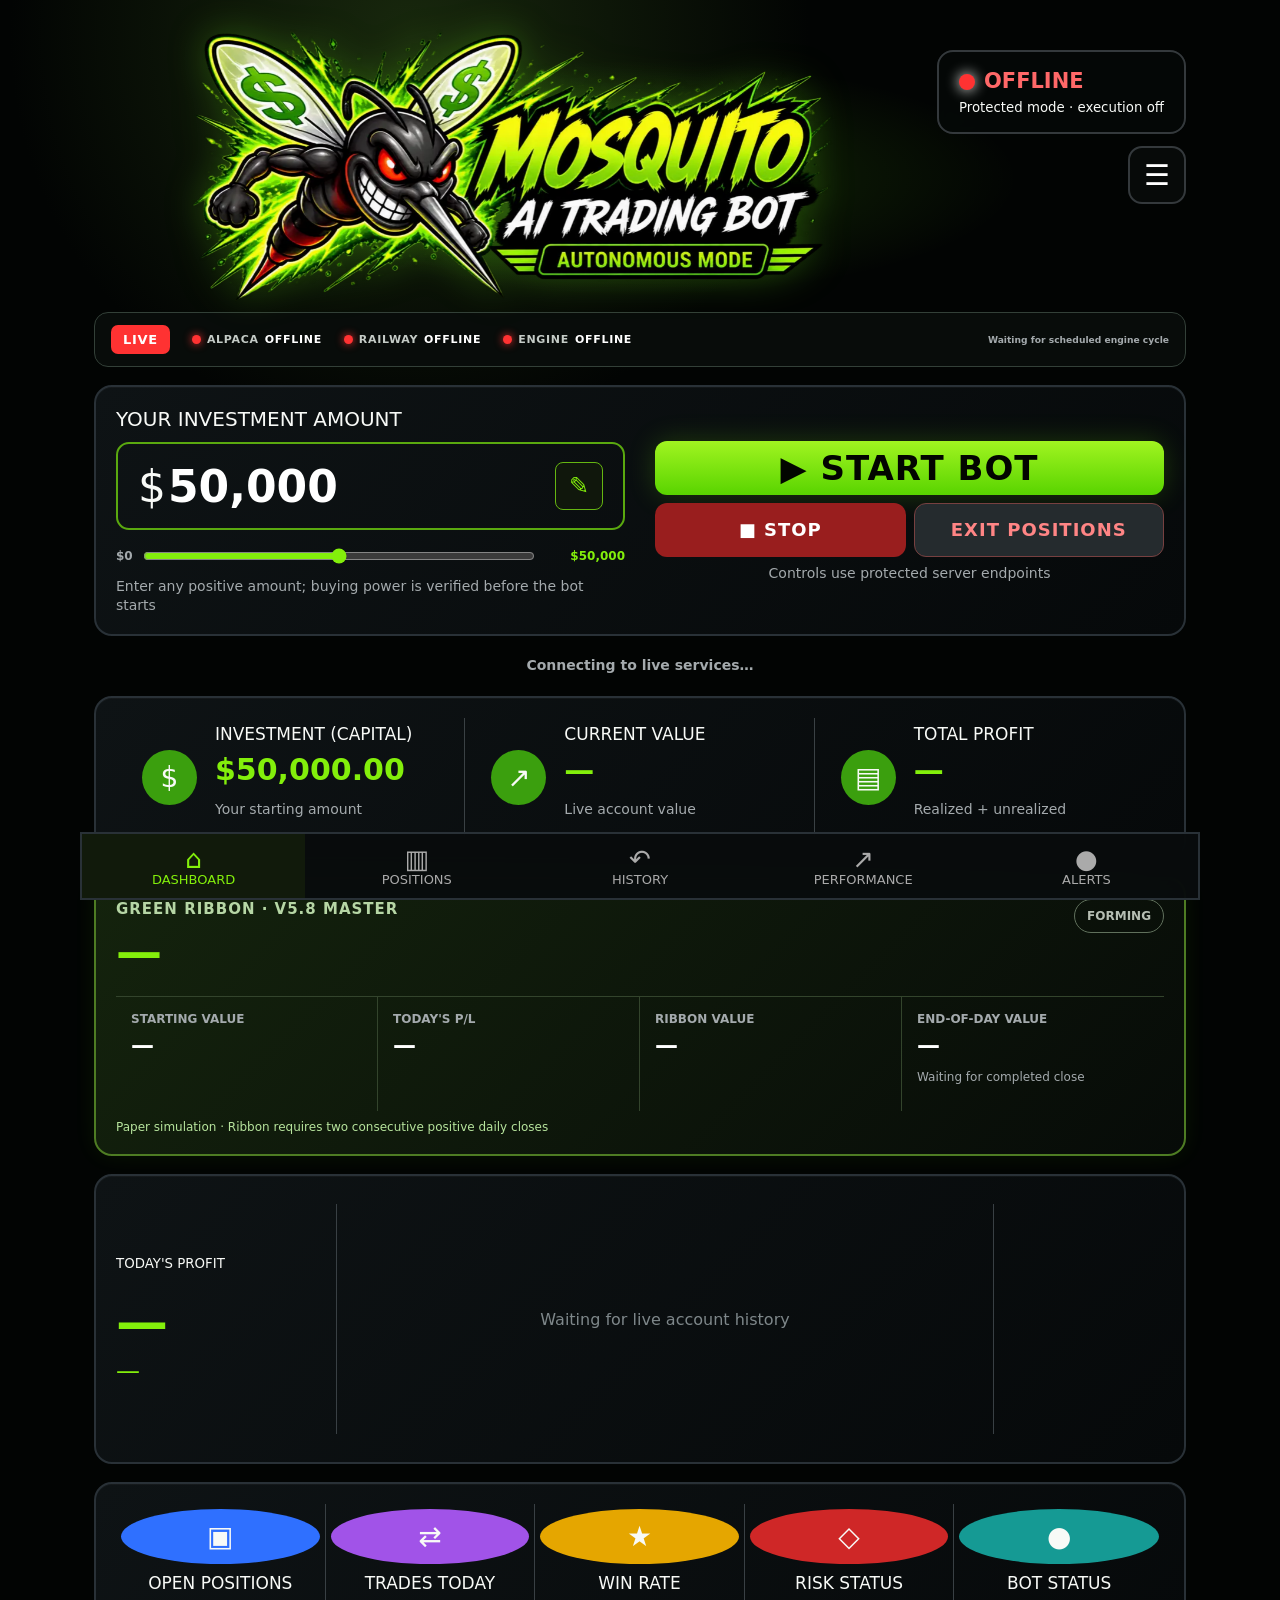
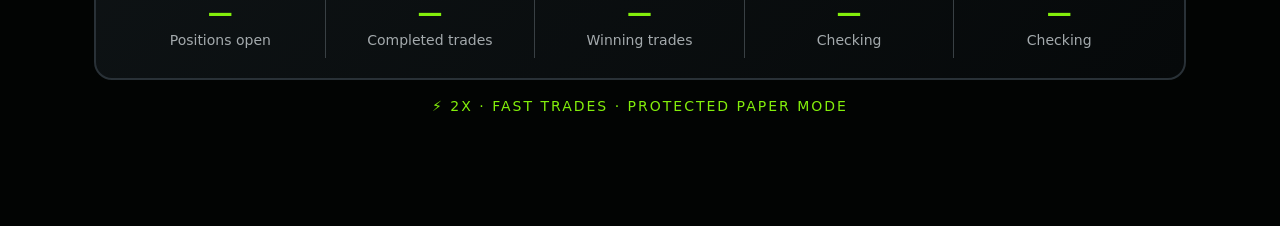
==== templates/index.html @ d0756541 "2X dashboard: remove daily goal and legacy comparison" ====
<!doctype html>
<html lang="en">
<head>
  <meta charset="utf-8">
  <meta name="viewport" content="width=device-width,initial-scale=1,viewport-fit=cover">
  <meta name="theme-color" content="#020403">
  <meta name="color-scheme" content="dark">
  <title>2X Trading</title>
  <link rel="stylesheet" href="/static/style.css?v=20260916-reentry">
  <script src="/static/app.js?v=20260916-reentry" defer></script>
</head>
<body>
 <main class="app-shell">
  <header class="hero" aria-labelledby="app-title">
   <div class="hero-brand"><img class="hero-base" src="/static/mosquito-hero.webp" alt="Mosquito AI Trading Bot"><img class="hero-profit-tail" src="/static/mosquito-hero-profit.webp" alt="" aria-hidden="true"><h1 id="app-title" class="visually-hidden">Mosquito AI Trading Bot</h1></div>
   <div class="header-actions"><div class="connection"><i id="connection-dot"></i><strong id="connection-label">CONNECTING</strong><small id="automation-label">Checking systems</small></div><button id="menu-button" class="menu-button" type="button" aria-label="Open menu" aria-expanded="false">☰</button></div>
  </header>
  <section class="system-strip" aria-label="Live system connections"><strong class="paper-badge">PAPER</strong><span><i id="alpaca-dot"></i>ALPACA <b id="alpaca-status">CHECKING</b></span><span><i id="railway-dot"></i>RAILWAY <b id="railway-status">CHECKING</b></span><span><i id="engine-dot"></i>ENGINE <b id="engine-status">CHECKING</b></span><small id="engine-cycle">No engine cycle confirmed</small></section>

  <section id="dashboard-view" class="view active" aria-label="Dashboard">
   <section class="panel investment-panel">
    <div class="investment-control"><label for="investment">YOUR INVESTMENT AMOUNT</label><div class="money-input"><span>$</span><input id="investment" type="text" inputmode="decimal" autocomplete="off" placeholder="Enter amount" aria-describedby="investment-help"><button id="edit-investment" type="button" aria-label="Edit investment amount">✎</button></div><div class="slider-row"><span>$0</span><input id="investment-slider" type="range" min="0" max="100000" step="500" value="50000" aria-label="Investment amount slider"><output id="investment-slider-value" for="investment-slider">$50,000</output></div><small id="investment-help">Enter any positive amount; buying power is verified before the bot starts</small></div>
    <div class="trade-actions">
     <button id="start-button" class="button primary" type="button"><span aria-hidden="true">▶</span> <span id="primary-label">START BOT</span></button>
     <button id="stop-button" class="button stop" type="button">■ STOP</button>
     <button id="exit-button" class="button exit" type="button">EXIT POSITIONS</button>
     <small id="action-hint">Controls use protected server endpoints</small>
    </div>
   </section>
   <div id="notice" class="notice" role="status" aria-live="polite">Connecting to live services…</div>

   <section class="panel metric-grid" aria-label="Account summary">
    <article><span class="metric-icon green">$</span><div><small>INVESTMENT (CAPITAL)</small><strong id="capital">—</strong><p>Your starting amount</p></div></article>
    <article><span class="metric-icon green">↗</span><div><small>CURRENT VALUE</small><strong id="current-value">—</strong><p>Live account value</p></div></article>
    <article><span class="metric-icon green">▤</span><div><small>TOTAL PROFIT</small><strong id="total-profit">—</strong><p>Realized + unrealized</p></div></article>
   </section>

   <section class="panel ribbon-panel" aria-label="Mosquito Green Ribbon paper portfolio">
    <div class="ribbon-title"><div><small>GREEN RIBBON · V5.8 MASTER</small><h2 id="green-ribbon-value">—</h2></div><span id="green-ribbon-status">FORMING</span></div>
    <div class="ribbon-metrics"><div><small>STARTING VALUE</small><strong id="ribbon-starting">—</strong></div><div><small>TODAY'S P/L</small><strong id="ribbon-profit">—</strong></div><div><small>RIBBON VALUE</small><strong id="ribbon-gain">—</strong></div><div><small>END-OF-DAY VALUE</small><strong id="ribbon-eod">—</strong><p id="ribbon-asof">Waiting for completed close</p></div></div>
    <p id="ribbon-rule" class="ribbon-rule">Paper simulation · Ribbon requires two consecutive positive daily closes</p>
   </section>

   <section class="panel profit-panel">
    <div class="today-profit"><small>TODAY'S PROFIT</small><strong id="day-profit">—</strong><span id="day-profit-pct">—</span></div>
    <div class="chart-wrap"><canvas id="profit-chart" role="img" aria-label="Today's live profit chart"></canvas><p id="chart-empty">Waiting for live account history</p></div>
    </section>

   <section class="panel stats" aria-label="Trading status">
    <article><i class="blue">▣</i><small>OPEN POSITIONS</small><strong id="positions-count">—</strong><p>Positions open</p></article>
    <article><i class="purple">⇄</i><small>TRADES TODAY</small><strong id="trades-count">—</strong><p>Completed trades</p></article>
    <article><i class="yellow">★</i><small>WIN RATE</small><strong id="win-rate">—</strong><p>Winning trades</p></article>
    <article><i class="red">◇</i><small>RISK STATUS</small><strong id="risk-status">—</strong><p id="risk-detail">Checking</p></article>
    <article><i class="cyan">●</i><small>BOT STATUS</small><strong id="bot-status">—</strong><p id="bot-detail">Checking</p></article>
   </section>

   </section>

  <section id="positions-view" class="view" aria-label="Positions"><div class="panel page-panel"><h2>PICKS &amp; OPEN POSITIONS · LIVE</h2><p class="page-note">Teddy's locked Top 50 appears before fills. Alpaca paper prices refresh every 10 seconds; each pick waits for the +0.10% entry signal. After entry, Mosquito exits on a 0.05% drop from peak or immediately below the fill price.</p><div class="data-table positions-table"><div class="data-head"><span>SYMBOL</span><span>ENTRY</span><span>CURRENT</span><span>PEAK</span><span>0.05% TRIGGER</span><span>STATUS</span></div><div id="positions-list" class="data-list"><p class="empty">Teddy is selecting the Top 50</p></div></div></div></section>
  <section id="history-view" class="view" aria-label="History"><div class="panel page-panel"><h2>COMPLETED SALES</h2><p class="page-note">Actual broker fills paired by symbol. Protected means the sell fill is at or above its matched purchase.</p><div class="data-table history-table"><div class="data-head"><span>SYMBOL</span><span>BOUGHT</span><span>SOLD</span><span>QTY</span><span>REALIZED P/L</span><span>RESULT</span></div><div id="history-list" class="data-list"><p class="empty">No completed sales reported</p></div></div></div></section>
  <section id="performance-view" class="view" aria-label="Performance"><div class="panel page-panel"><div class="page-title-row"><h2>PERFORMANCE</h2><div id="performance-periods" class="period-tabs" role="group" aria-label="Performance period"><button class="active" data-period="1D" data-frame="5Min">DAILY</button><button data-period="1M" data-frame="1D">MONTHLY</button><button data-period="1A" data-frame="1D">ANNUAL</button></div></div><p id="performance-asof" class="page-note">Broker portfolio history · daily</p><div id="performance-list" class="data-list"><p class="empty">Waiting for performance data</p></div></div></section>
  <section id="alerts-view" class="view" aria-label="Alerts"><div class="panel page-panel"><h2>ALERTS</h2><div id="alerts-list" class="data-list"><p class="empty">No alerts received</p></div></div></section>

  <aside id="app-menu" class="app-menu" hidden><button id="menu-close" type="button" aria-label="Close menu">×</button><h2>2X</h2><p id="menu-mode">Checking trading mode…</p><a href="#dashboard-view">Dashboard</a><a href="#positions-view">Positions</a><a href="#alerts-view">Alerts</a></aside><div id="menu-scrim" class="menu-scrim" hidden></div>
  <nav class="bottom-nav" aria-label="Main navigation">
   <button class="active" data-view="dashboard-view"><span>⌂</span>DASHBOARD</button><button data-view="positions-view"><span>▥</span>POSITIONS</button><button data-view="history-view"><span>↶</span>HISTORY</button><button data-view="performance-view"><span>↗</span>PERFORMANCE</button><button data-view="alerts-view"><span>●</span>ALERTS<b id="alert-badge" hidden>0</b></button>
  </nav>
  <footer>⚡ 2X · FAST TRADES · PROTECTED PAPER MODE</footer>
 </main>
</body>
</html>
---- static/style.css ----
:root{--green:#83ef0b;--green2:#43b900;--bg:#020403;--panel:#0a0e0f;--line:#293137;--muted:#a4aaad;--danger:#ff3232;--amber:#ffc327;--cyan:#19d8ce;--purple:#a153e8;--blue:#2f70ff;--radius:18px}*{box-sizing:border-box}html{background:var(--bg);color-scheme:dark;scroll-padding-bottom:110px}body{margin:0;background:radial-gradient(circle at 32% 2%,#18280d 0,transparent 25rem),#020403;color:#f8faf7;font-family:Impact,"Arial Narrow",system-ui,sans-serif}.app-shell{width:min(100%,1120px);margin:auto;padding:calc(12px + env(safe-area-inset-top)) 14px calc(112px + env(safe-area-inset-bottom))}.hero{min-height:270px;display:grid;grid-template-columns:38% 1fr auto;align-items:center;position:relative;isolation:isolate}.hero:after{content:"";position:absolute;inset:15% 15% 8%;z-index:-1;background:radial-gradient(ellipse,#73ff1326,transparent 70%)}.hero-art img{width:100%;max-height:260px;filter:drop-shadow(0 0 22px #6fff1d77)}.hero-copy{font-style:italic;text-shadow:0 4px 0 #263100,0 0 22px #70f40066}.hero-copy .kicker{font:800 11px system-ui;margin:0;color:#fff;letter-spacing:3px}.hero-copy h1{font-size:clamp(48px,9vw,92px);line-height:.82;letter-spacing:-2px;color:#b7f528;margin:8px 0}.hero-copy>p:not(.kicker){font-size:clamp(23px,4vw,44px);margin:0}.hero-copy em{display:block;margin-top:7px;color:#d9e2e7;font:800 9px system-ui;letter-spacing:1.4px}.hero-copy>span{display:inline-block;border:2px solid var(--green2);padding:5px 18px;margin-top:12px;color:var(--green);font:800 14px system-ui;letter-spacing:1px}.connection{align-self:start;margin-top:38px;border:2px solid #34393c;border-radius:16px;padding:17px 20px;min-width:178px;font-family:system-ui;background:#060908cc;backdrop-filter:blur(8px)}.connection i{display:inline-block;width:16px;height:16px;border-radius:50%;background:var(--amber);box-shadow:0 0 14px currentColor;vertical-align:-2px}.connection strong{color:var(--amber);margin-left:9px;font-size:21px}.connection small{display:block;margin-top:7px}.panel{background:linear-gradient(135deg,#0e1315,#06090a);border:2px solid var(--line);border-radius:var(--radius);box-shadow:inset 0 1px #ffffff08;padding:20px;margin-bottom:18px}.investment-panel{display:grid;grid-template-columns:1fr 1fr;gap:30px}.investment-panel label{font-size:20px}.money-input{display:flex;align-items:center;height:88px;border:2px solid #5aa90f;border-radius:13px;margin-top:11px;padding:0 20px;font-size:44px}.money-input:focus-within{border-color:var(--green);box-shadow:0 0 0 3px #83ef0b1f}.money-input input{min-width:0;width:100%;background:transparent;border:0;color:white;font:800 1em system-ui;outline:none;font-variant-numeric:tabular-nums}.money-input input::-webkit-inner-spin-button{display:none}.slider-row{display:grid;grid-template-columns:auto 1fr minmax(80px,auto);align-items:center;gap:10px;margin:13px 0 7px;color:var(--muted);font:700 12px system-ui}.slider-row output{color:var(--green);text-align:right;font-variant-numeric:tabular-nums}.slider-row input{width:100%;height:26px;margin:0;accent-color:var(--green);cursor:pointer}.investment-panel small,.metric-grid p,.stats p{color:var(--muted);font:14px system-ui}.trade-actions{display:grid;grid-template-columns:1fr 1fr;gap:8px;align-content:center}.button{border:0;border-radius:12px;min-height:54px;font:900 18px Impact,system-ui;letter-spacing:1px;cursor:pointer}.button.primary{grid-column:1/-1;font-size:34px;background:linear-gradient(#a1f420,#59d400);color:#020500;box-shadow:0 0 28px #75e90033}.button.stop{background:#991e1e;color:white}.button.exit{background:#252b2e;color:#ff8585;border:1px solid #774040}.button:disabled{cursor:not-allowed;filter:grayscale(.7);opacity:.38;box-shadow:none}.trade-actions small{grid-column:1/-1;text-align:center}.notice{min-height:40px;padding:10px 14px;margin:-7px 0 9px;color:var(--muted);font:700 14px system-ui;text-align:center}.notice.error{color:#ff8585;background:#3d080833;border-radius:9px}.notice.success{color:var(--green)}.metric-grid{display:grid;grid-template-columns:repeat(3,1fr)}.metric-grid article{display:flex;align-items:center;gap:18px;padding:6px 26px;border-right:1px solid #3a4144}.metric-grid article:last-child{border:0}.metric-icon,.stats i{display:grid;place-items:center;flex:0 0 55px;height:55px;border-radius:50%;font-style:normal;font-size:28px}.green{background:#3b9f0e}.metric-grid small,.stats small{font-size:17px}.metric-grid strong{display:block;color:var(--green);font:800 30px system-ui;margin-top:8px;font-variant-numeric:tabular-nums}.profit-panel{display:grid;grid-template-columns:220px 1fr 170px;min-height:290px;align-items:center}.today-profit strong{display:block;color:var(--green);font-size:52px;margin:20px 0 5px}.today-profit span{font-size:24px;color:var(--green)}.chart-wrap{height:230px;position:relative;border-left:1px solid #394044;border-right:1px solid #394044;padding:8px}.chart-wrap canvas{width:100%;height:100%}.chart-wrap p{position:absolute;inset:0;display:grid;place-items:center;color:#7e878a;font-family:system-ui}.goal-ring{text-align:center}.goal-ring>strong{display:block;margin:10px}.ring{--progress:0deg;width:115px;height:115px;margin:auto;border-radius:50%;display:grid;place-items:center;background:conic-gradient(var(--green) var(--progress),#253127 0);position:relative}.ring:before{content:"";position:absolute;inset:13px;border-radius:50%;background:#080b0c}.ring span{z-index:1;font-size:25px}.goal-ring p{color:var(--green)}.stats{display:grid;grid-template-columns:repeat(5,1fr)}.stats article{text-align:center;border-right:1px solid #394044;padding:5px}.stats article:last-child{border:0}.stats i{margin:0 auto 9px}.stats strong{display:block;font-size:25px;color:var(--green);margin-top:5px}.stats p{margin:5px}.blue{background:var(--blue)}.purple{background:var(--purple)}.yellow{background:#e5a600}.red{background:#cf2727}.cyan{background:#159a94}.goal-progress h2{font-size:20px;margin:0}.goal-progress>div:first-child{display:flex;justify-content:space-between}.goal-progress>div:first-child strong{font-size:30px;color:var(--green)}.track{height:32px;border-radius:20px;background:#212724;overflow:hidden;position:relative;margin-top:15px}.track span{display:block;height:100%;width:0;background:linear-gradient(90deg,#89ed17,#4cc500);transition:width .5s}.track i{position:absolute;right:8px;top:4px;width:24px;height:24px;border-radius:50%;background:#d6ff8d;box-shadow:0 0 20px #8cff00}.track-labels{display:flex;justify-content:space-between;color:var(--muted);font-family:system-ui}.view{display:none}.view.active{display:block}.page-panel{min-height:560px}.page-panel h2{color:var(--green);letter-spacing:2px}.data-list{font-family:system-ui}.data-row{display:grid;grid-template-columns:1fr repeat(3,minmax(70px,auto));gap:12px;padding:14px 4px;border-top:1px solid #283033}.data-row .positive{color:var(--green)}.data-row .negative{color:#ff6161}.empty{color:var(--muted)}.bottom-nav{position:fixed;z-index:10;bottom:0;left:50%;transform:translateX(-50%);width:min(100%,1120px);display:grid;grid-template-columns:repeat(5,1fr);background:#090c0df2;border:2px solid var(--line);padding-bottom:env(safe-area-inset-bottom);backdrop-filter:blur(16px)}.bottom-nav button{position:relative;min-height:64px;background:transparent;border:0;color:#aaa;padding:9px 4px 8px;font:13px Impact,system-ui;cursor:pointer}.bottom-nav span{display:block;font-size:26px;line-height:1}.bottom-nav button.active{color:var(--green);background:#111a0b}.bottom-nav button:focus-visible{outline:2px solid white;outline-offset:-3px}.bottom-nav b{position:absolute;top:6px;margin-left:-3px;border-radius:12px;background:red;color:white;padding:2px 7px}footer{text-align:center;color:var(--green);font:14px system-ui;letter-spacing:2px}
@media(max-width:720px){.app-shell{padding:calc(7px + env(safe-area-inset-top)) 8px calc(105px + env(safe-area-inset-bottom))}.hero{min-height:198px;grid-template-columns:43% 57%;padding-top:32px;overflow:hidden}.hero-art img{transform:scale(1.08);transform-origin:center}.hero-copy h1{font-size:clamp(34px,11.5vw,48px)}.hero-copy>p:not(.kicker){font-size:20px}.hero-copy em{font-size:7px;letter-spacing:.8px}.hero-copy>span{font-size:9px;padding:4px 7px;margin-top:8px}.connection{position:absolute;right:3px;top:3px;margin:0;min-width:0;padding:6px 9px;border-radius:20px}.connection i{width:9px;height:9px}.connection strong{font-size:11px}.connection small{display:inline;margin-left:5px;font-size:8px}.investment-panel{grid-template-columns:1fr;gap:12px}.money-input{height:65px;font-size:30px}.slider-row{grid-template-columns:auto 1fr 75px}.button.primary{font-size:27px}.metric-grid{grid-template-columns:1fr}.metric-grid article{border-right:0;border-bottom:1px solid #353d40;padding:12px 10px}.profit-panel{grid-template-columns:1fr 120px}.today-profit{padding:10px}.today-profit strong{font-size:40px}.chart-wrap{grid-column:1/-1;grid-row:2;height:180px;border:0;border-top:1px solid #394044}.stats{grid-template-columns:repeat(2,1fr)}.stats article{border-bottom:1px solid #353d40}.stats article:last-child{grid-column:1/-1}.bottom-nav button{font-size:9px}.bottom-nav span{font-size:22px}.panel{padding:13px;margin-bottom:10px}.metric-grid small,.stats small{font-size:13px}footer{font-size:10px}.data-row{grid-template-columns:1fr 1fr}}
@media(max-width:370px){.hero{grid-template-columns:42% 58%;min-height:185px}.hero-copy h1{font-size:36px}.trade-actions{grid-template-columns:1fr}.button.primary,.trade-actions .button{grid-column:1}.bottom-nav button{font-size:8px;padding-inline:1px}.bottom-nav span{font-size:20px}}
.hero-art{position:relative}.hero-art:after{content:"";position:absolute;left:6%;right:8%;bottom:3%;height:18%;z-index:-1;opacity:.18;background:radial-gradient(ellipse at 18% 55%,#e8f3ff 0 10%,transparent 34%),radial-gradient(ellipse at 50% 60%,#d7e8f7 0 12%,transparent 38%),radial-gradient(ellipse at 82% 52%,#fff 0 9%,transparent 32%);filter:blur(8px);transition:opacity .6s,transform .6s}body[data-profit="positive"] .hero-art:after{opacity:.9;transform:scale(1.2) translateY(-4px);animation:profit-smoke 1.4s ease-in-out infinite alternate}@keyframes profit-smoke{to{transform:scale(1.35) translateY(-9px);filter:blur(11px)}}
@media(prefers-reduced-motion:reduce){*{scroll-behavior:auto!important;transition:none!important;animation:none!important}}
.header-actions{align-self:start;margin-top:38px;display:grid;gap:12px}.header-actions .connection{margin-top:0}.menu-button{justify-self:end;width:58px;height:58px;border:2px solid #34393c;border-radius:14px;background:#070a09;color:#fff;font-size:29px;cursor:pointer}.money-input button{flex:0 0 48px;height:48px;border:1px solid #65b611;border-radius:8px;background:#10170c;color:var(--green);font-size:24px;cursor:pointer}.app-menu{position:fixed;z-index:30;top:0;right:0;width:min(86vw,360px);height:100%;padding:calc(30px + env(safe-area-inset-top)) 26px;background:#090d0a;border-left:1px solid #3b4a38;font-family:system-ui}.app-menu>button{float:right;background:none;border:0;color:#fff;font-size:40px}.app-menu h2{color:var(--green);font-size:34px}.app-menu a{display:block;color:#fff;text-decoration:none;padding:18px 4px;border-top:1px solid #293329}.app-menu p{color:var(--muted)}.menu-scrim{position:fixed;z-index:20;inset:0;background:#000a}.app-menu[hidden],.menu-scrim[hidden]{display:none}
@media(max-width:720px){.header-actions{position:absolute;right:3px;top:3px;margin:0;display:flex;align-items:flex-start}.header-actions .connection{position:static}.menu-button{width:45px;height:45px;font-size:22px}.hero{min-height:230px;padding-top:46px}}
.ribbon-panel{border-color:#4e7c23;background:linear-gradient(135deg,#14230d,#070b08);box-shadow:inset 0 1px #b8ff5b22,0 0 22px #6cff1012}.ribbon-title{display:flex;justify-content:space-between;gap:15px;align-items:flex-start}.ribbon-title small{color:#b6d6a5;font:800 15px system-ui;letter-spacing:1px}.ribbon-title h2{margin:7px 0;color:var(--green);font:900 46px system-ui;font-variant-numeric:tabular-nums}.ribbon-title>span{padding:9px 12px;border:1px solid #60705c;border-radius:20px;color:#b6beb3;font:800 12px system-ui}.ribbon-title>span.earned{color:#081000;background:var(--green);border-color:var(--green);box-shadow:0 0 22px #7dff27}.ribbon-metrics{display:grid;grid-template-columns:repeat(4,1fr);border-top:1px solid #33442c;margin-top:10px}.ribbon-metrics>div{padding:15px;border-right:1px solid #33442c}.ribbon-metrics>div:last-child{border:0}.ribbon-metrics small{display:block;color:var(--muted);font:700 12px system-ui}.ribbon-metrics strong{display:block;margin-top:6px;color:#fff;font:800 23px system-ui;font-variant-numeric:tabular-nums}.ribbon-metrics p,.ribbon-rule{color:var(--muted);font:12px system-ui}.ribbon-rule{margin:9px 0 0;color:#b7e49d}
.faceoff-panel{border-color:#365c38}.faceoff-title{display:flex;justify-content:space-between;gap:12px;align-items:center}.faceoff-title small{color:var(--green);font:800 13px system-ui;letter-spacing:2px}.faceoff-title h2{margin:4px 0;font-size:30px}.faceoff-title>span{color:var(--muted);font:800 12px system-ui}.faceoff-grid{display:grid;grid-template-columns:1fr 1fr;gap:12px;margin-top:12px}.faceoff-grid article{padding:17px;border:1px solid #33442c;border-radius:13px;background:#071008}.faceoff-grid small{color:#b6d6a5;font:800 13px system-ui}.faceoff-grid strong{display:block;color:var(--green);font:800 29px system-ui;margin:8px 0}.faceoff-grid p,.faceoff-warning{color:var(--muted);font:12px system-ui;margin:0}.faceoff-warning{margin-top:12px}
@media(max-width:720px){.faceoff-title{display:block}.faceoff-title>span{display:block;margin-top:5px}.faceoff-grid{grid-template-columns:1fr}}
@media(max-width:720px){.ribbon-title h2{font-size:36px}.ribbon-metrics{grid-template-columns:repeat(2,1fr)}.ribbon-metrics>div:nth-child(2){border-right:0}.ribbon-metrics>div{border-bottom:1px solid #33442c}.ribbon-metrics>div:nth-last-child(-n+2){border-bottom:0}}
.visually-hidden{position:absolute!important;width:1px;height:1px;padding:0;margin:-1px;overflow:hidden;clip:rect(0,0,0,0);white-space:nowrap;border:0}.hero{grid-template-columns:minmax(0,1fr) auto;min-height:310px;gap:18px}.hero-brand{min-width:0;display:flex;align-items:center}.hero-brand img{display:block;width:100%;height:auto;max-height:300px;object-fit:contain;object-position:left center;filter:drop-shadow(0 0 18px #76ff1640)}.header-actions{z-index:2}
@media(max-width:720px){.hero{grid-template-columns:1fr;min-height:245px;padding-top:64px}.hero-brand img{max-height:220px}.header-actions{top:5px;right:5px}}
.hero-brand{position:relative;overflow:visible}.hero-base{transform:scale(var(--body-scale,1));transform-origin:42% 58%;transition:transform .8s ease-out;will-change:transform}.hero-profit-tail{position:absolute;inset:0;opacity:0;pointer-events:none;clip-path:polygon(0 30%,52% 30%,52% 100%,0 100%);transform-origin:27% 72%;will-change:transform,opacity;transition:transform .65s ease-out,opacity .35s}body[data-ribbon-profit="positive"] .hero-base{animation:body-grow-throb 1.35s ease-in-out infinite alternate}body[data-ribbon-profit="positive"] .hero-profit-tail{opacity:clamp(.58,var(--profit-intensity,.7),1);filter:drop-shadow(0 0 28px #8cff00aa);animation:tail-throb .72s cubic-bezier(.45,.05,.55,.95) infinite alternate}@keyframes body-grow-throb{from{transform:scale(var(--body-scale,1))}to{transform:scale(var(--body-pulse-scale,1.03))}}@keyframes tail-throb{from{transform:scale(var(--tail-scale,1.04)) translate(0,0)}to{transform:scale(var(--tail-pulse-scale,1.16)) translate(-1.2%,1.4%)}}
.system-strip{display:flex;align-items:center;flex-wrap:wrap;gap:12px 22px;margin:-10px 0 18px;padding:12px 16px;border:1px solid #334038;border-radius:14px;background:#080c0a;font:800 11px system-ui;letter-spacing:.7px}.system-strip span{display:flex;align-items:center;gap:6px;color:#c4cbc6}.system-strip i{width:9px;height:9px;border-radius:50%;background:var(--amber);box-shadow:0 0 9px currentColor}.system-strip i.ok{background:var(--green);color:var(--green)}.system-strip i.bad{background:var(--danger);color:var(--danger)}.system-strip b{color:#fff}.system-strip small{margin-left:auto;color:var(--muted);font-weight:600;letter-spacing:0}.paper-badge{padding:7px 12px;border-radius:7px;background:var(--green);color:#061000;font-size:13px}.paper-badge.live{background:var(--danger);color:#fff}.page-note{color:var(--muted);font:13px/1.45 system-ui}.page-title-row{display:flex;align-items:center;justify-content:space-between;gap:15px}.period-tabs{display:flex;gap:5px}.period-tabs button{border:1px solid #475149;border-radius:8px;background:#101411;color:#b8bdb9;padding:9px 12px;font:800 11px system-ui;cursor:pointer}.period-tabs button.active{border-color:var(--green);background:#1b2b10;color:var(--green)}.data-table{overflow-x:auto}.data-head,.positions-table .data-row,.history-table .data-row{display:grid;grid-template-columns:minmax(80px,1fr) repeat(5,minmax(105px,1fr));min-width:710px;gap:12px}.data-head{padding:12px 4px;color:#909a92;font:800 10px system-ui;letter-spacing:.7px;border-bottom:1px solid #445047}.positions-table .data-row,.history-table .data-row{font-variant-numeric:tabular-nums}.positions-table .data-row span:first-child,.history-table .data-row span:first-child{color:#fff;font-weight:900}.data-row .positive{color:var(--green);font-weight:800}.data-row .negative{color:#ff6161;font-weight:800}@media(max-width:720px){.system-strip{gap:9px 13px;margin-top:0}.system-strip small{flex-basis:100%;margin-left:0}.page-title-row{align-items:flex-start;flex-direction:column}.period-tabs{width:100%}.period-tabs button{flex:1}.data-head,.positions-table .data-row,.history-table .data-row{min-width:680px}.data-table{margin-inline:-4px;padding-bottom:7px}}
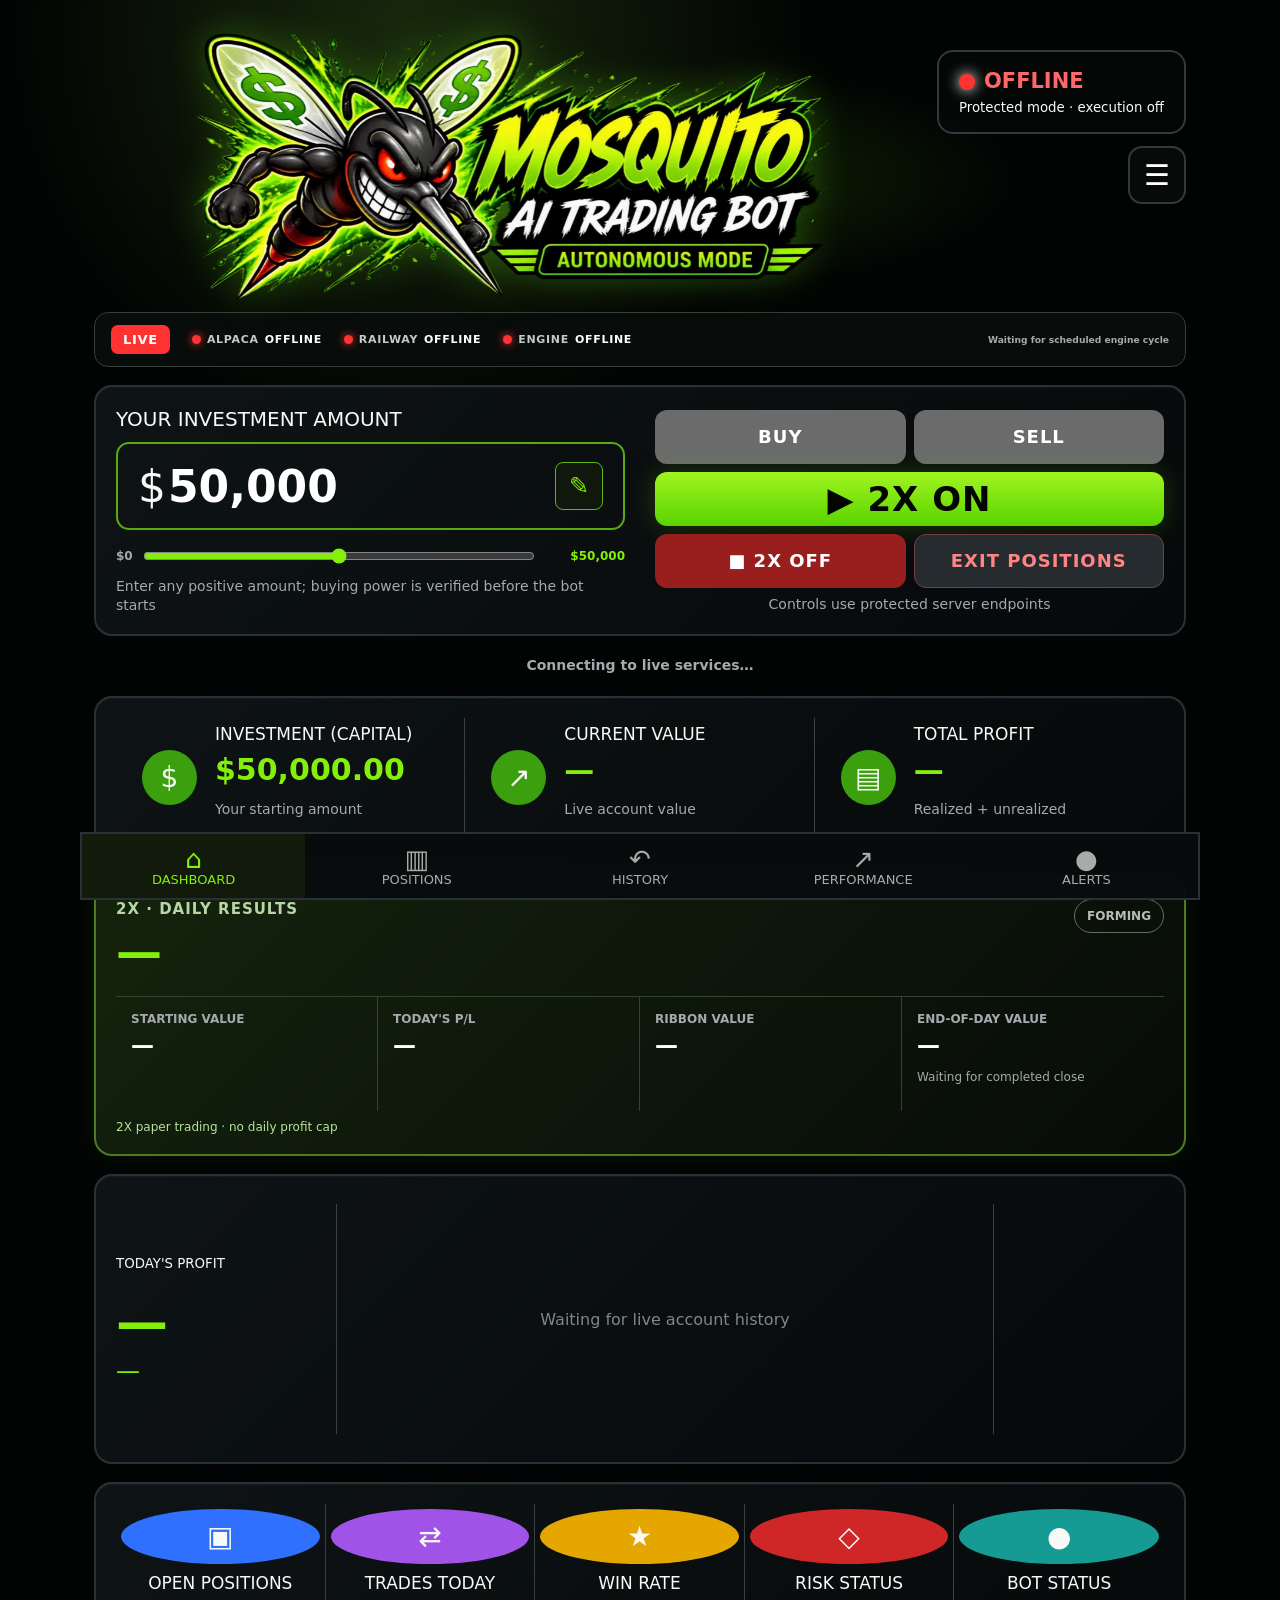
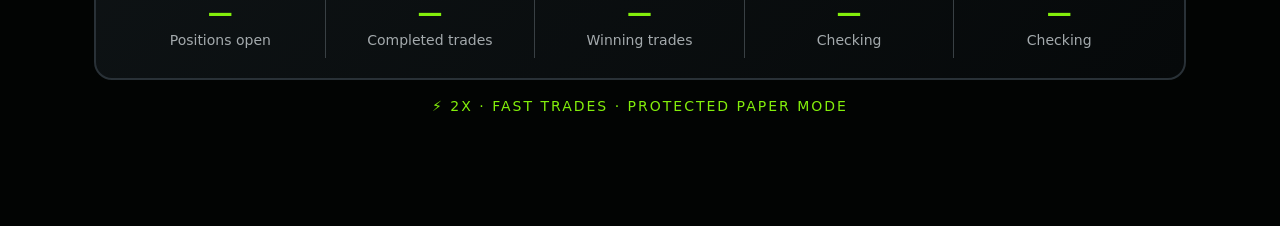
==== commit 2a05401d: "Finish 2X Mosquito controls and remove legacy UI labels" ====
--- a/templates/index.html
+++ b/templates/index.html
@@ -4,8 +4,9 @@
   <meta charset="utf-8">
   <meta name="viewport" content="width=device-width,initial-scale=1,viewport-fit=cover">
   <meta name="theme-color" content="#020403">
+  <meta name="application-name" content="2X Mosquito">
   <meta name="color-scheme" content="dark">
-  <title>2X Trading</title>
+  <title>2X Mosquito</title>
   <link rel="stylesheet" href="/static/style.css?v=20260916-reentry">
   <script src="/static/app.js?v=20260916-reentry" defer></script>
 </head>
@@ -21,8 +22,10 @@
    <section class="panel investment-panel">
     <div class="investment-control"><label for="investment">YOUR INVESTMENT AMOUNT</label><div class="money-input"><span>$</span><input id="investment" type="text" inputmode="decimal" autocomplete="off" placeholder="Enter amount" aria-describedby="investment-help"><button id="edit-investment" type="button" aria-label="Edit investment amount">✎</button></div><div class="slider-row"><span>$0</span><input id="investment-slider" type="range" min="0" max="100000" step="500" value="50000" aria-label="Investment amount slider"><output id="investment-slider-value" for="investment-slider">$50,000</output></div><small id="investment-help">Enter any positive amount; buying power is verified before the bot starts</small></div>
     <div class="trade-actions">
-     <button id="start-button" class="button primary" type="button"><span aria-hidden="true">▶</span> <span id="primary-label">START BOT</span></button>
-     <button id="stop-button" class="button stop" type="button">■ STOP</button>
+     <button id="buy-button" class="button buy" type="button">BUY</button>
+     <button id="sell-button" class="button sell" type="button">SELL</button>
+     <button id="start-button" class="button primary" type="button"><span aria-hidden="true">▶</span> <span id="primary-label">2X ON</span></button>
+     <button id="stop-button" class="button stop" type="button">■ 2X OFF</button>
      <button id="exit-button" class="button exit" type="button">EXIT POSITIONS</button>
      <small id="action-hint">Controls use protected server endpoints</small>
     </div>
@@ -35,10 +38,10 @@
     <article><span class="metric-icon green">▤</span><div><small>TOTAL PROFIT</small><strong id="total-profit">—</strong><p>Realized + unrealized</p></div></article>
    </section>
 
-   <section class="panel ribbon-panel" aria-label="Mosquito Green Ribbon paper portfolio">
-    <div class="ribbon-title"><div><small>GREEN RIBBON · V5.8 MASTER</small><h2 id="green-ribbon-value">—</h2></div><span id="green-ribbon-status">FORMING</span></div>
+   <section class="panel ribbon-panel" aria-label="2X daily results">
+    <div class="ribbon-title"><div><small>2X · DAILY RESULTS</small><h2 id="green-ribbon-value">—</h2></div><span id="green-ribbon-status">FORMING</span></div>
     <div class="ribbon-metrics"><div><small>STARTING VALUE</small><strong id="ribbon-starting">—</strong></div><div><small>TODAY'S P/L</small><strong id="ribbon-profit">—</strong></div><div><small>RIBBON VALUE</small><strong id="ribbon-gain">—</strong></div><div><small>END-OF-DAY VALUE</small><strong id="ribbon-eod">—</strong><p id="ribbon-asof">Waiting for completed close</p></div></div>
-    <p id="ribbon-rule" class="ribbon-rule">Paper simulation · Ribbon requires two consecutive positive daily closes</p>
+    <p id="ribbon-rule" class="ribbon-rule">2X paper trading · no daily profit cap</p>
    </section>
 
    <section class="panel profit-panel">
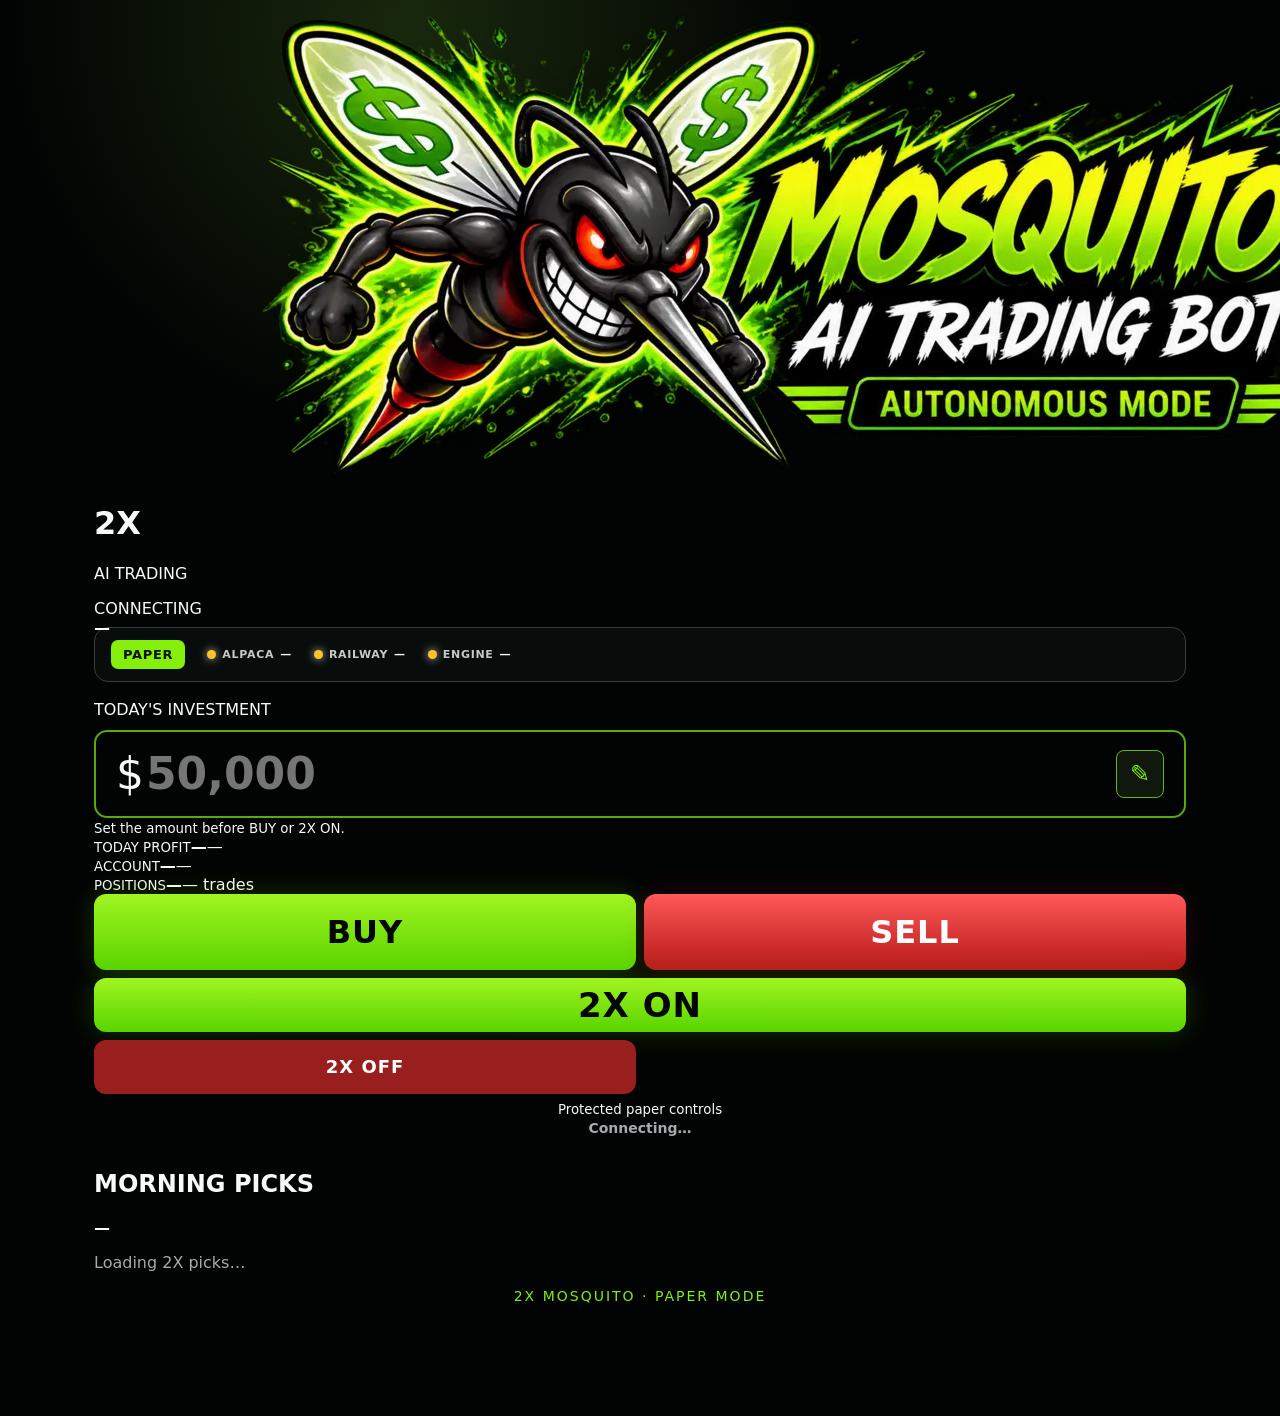
==== commit 95dab75f: "2X iPhone single-screen dashboard" ====
--- a/templates/index.html
+++ b/templates/index.html
@@ -11,64 +11,44 @@
   <script src="/static/app.js?v=20260916-reentry" defer></script>
 </head>
 <body>
- <main class="app-shell">
-  <header class="hero" aria-labelledby="app-title">
-   <div class="hero-brand"><img class="hero-base" src="/static/mosquito-hero.webp" alt="Mosquito AI Trading Bot"><img class="hero-profit-tail" src="/static/mosquito-hero-profit.webp" alt="" aria-hidden="true"><h1 id="app-title" class="visually-hidden">Mosquito AI Trading Bot</h1></div>
-   <div class="header-actions"><div class="connection"><i id="connection-dot"></i><strong id="connection-label">CONNECTING</strong><small id="automation-label">Checking systems</small></div><button id="menu-button" class="menu-button" type="button" aria-label="Open menu" aria-expanded="false">☰</button></div>
+ <main class="app-shell compact-2x">
+  <header class="compact-head">
+   <div class="compact-brand"><img class="hero-base" src="/static/mosquito-hero.webp" alt="2X Mosquito"><img class="hero-profit-tail" src="/static/mosquito-hero-profit.webp" alt="" aria-hidden="true"></div>
+   <div><h1>2X</h1><p>AI TRADING</p><span id="connection-label">CONNECTING</span><span id="automation-label" class="visually-hidden"></span></div>
+   <div class="live-pill"><i id="connection-dot"></i><b id="bot-status">—</b></div>
   </header>
-  <section class="system-strip" aria-label="Live system connections"><strong class="paper-badge">PAPER</strong><span><i id="alpaca-dot"></i>ALPACA <b id="alpaca-status">CHECKING</b></span><span><i id="railway-dot"></i>RAILWAY <b id="railway-status">CHECKING</b></span><span><i id="engine-dot"></i>ENGINE <b id="engine-status">CHECKING</b></span><small id="engine-cycle">No engine cycle confirmed</small></section>
-
-  <section id="dashboard-view" class="view active" aria-label="Dashboard">
-   <section class="panel investment-panel">
-    <div class="investment-control"><label for="investment">YOUR INVESTMENT AMOUNT</label><div class="money-input"><span>$</span><input id="investment" type="text" inputmode="decimal" autocomplete="off" placeholder="Enter amount" aria-describedby="investment-help"><button id="edit-investment" type="button" aria-label="Edit investment amount">✎</button></div><div class="slider-row"><span>$0</span><input id="investment-slider" type="range" min="0" max="100000" step="500" value="50000" aria-label="Investment amount slider"><output id="investment-slider-value" for="investment-slider">$50,000</output></div><small id="investment-help">Enter any positive amount; buying power is verified before the bot starts</small></div>
-    <div class="trade-actions">
-     <button id="buy-button" class="button buy" type="button">BUY</button>
-     <button id="sell-button" class="button sell" type="button">SELL</button>
-     <button id="start-button" class="button primary" type="button"><span aria-hidden="true">▶</span> <span id="primary-label">2X ON</span></button>
-     <button id="stop-button" class="button stop" type="button">■ 2X OFF</button>
-     <button id="exit-button" class="button exit" type="button">EXIT POSITIONS</button>
-     <small id="action-hint">Controls use protected server endpoints</small>
-    </div>
+  <section class="system-strip compact-system"><strong class="paper-badge">PAPER</strong><span><i id="alpaca-dot"></i>ALPACA <b id="alpaca-status">—</b></span><span class="hide-compact"><i id="railway-dot"></i>RAILWAY <b id="railway-status">—</b></span><span><i id="engine-dot"></i>ENGINE <b id="engine-status">—</b></span><small id="engine-cycle" class="visually-hidden"></small><span id="menu-mode" class="visually-hidden"></span></section>
+  <section id="dashboard-view" class="view active">
+   <section class="compact-money">
+    <label for="investment">TODAY'S INVESTMENT</label>
+    <div class="money-input"><span>$</span><input id="investment" type="text" inputmode="decimal" autocomplete="off" placeholder="50,000"><button id="edit-investment" type="button" aria-label="Edit investment">✎</button></div>
+    <input id="investment-slider" class="visually-hidden" type="range" min="0" max="100000" step="500" value="50000"><output id="investment-slider-value" class="visually-hidden"></output><small id="investment-help">Set the amount before BUY or 2X ON.</small>
    </section>
-   <div id="notice" class="notice" role="status" aria-live="polite">Connecting to live services…</div>
-
-   <section class="panel metric-grid" aria-label="Account summary">
-    <article><span class="metric-icon green">$</span><div><small>INVESTMENT (CAPITAL)</small><strong id="capital">—</strong><p>Your starting amount</p></div></article>
-    <article><span class="metric-icon green">↗</span><div><small>CURRENT VALUE</small><strong id="current-value">—</strong><p>Live account value</p></div></article>
-    <article><span class="metric-icon green">▤</span><div><small>TOTAL PROFIT</small><strong id="total-profit">—</strong><p>Realized + unrealized</p></div></article>
+   <section class="quick-metrics">
+    <div><small>TODAY PROFIT</small><strong id="day-profit">—</strong><span id="day-profit-pct">—</span></div>
+    <div><small>ACCOUNT</small><strong id="current-value">—</strong><span id="total-profit">—</span></div>
+    <div><small>POSITIONS</small><strong id="positions-count">—</strong><span id="trades-count">— trades</span></div>
    </section>
-
-   <section class="panel ribbon-panel" aria-label="2X daily results">
-    <div class="ribbon-title"><div><small>2X · DAILY RESULTS</small><h2 id="green-ribbon-value">—</h2></div><span id="green-ribbon-status">FORMING</span></div>
-    <div class="ribbon-metrics"><div><small>STARTING VALUE</small><strong id="ribbon-starting">—</strong></div><div><small>TODAY'S P/L</small><strong id="ribbon-profit">—</strong></div><div><small>RIBBON VALUE</small><strong id="ribbon-gain">—</strong></div><div><small>END-OF-DAY VALUE</small><strong id="ribbon-eod">—</strong><p id="ribbon-asof">Waiting for completed close</p></div></div>
-    <p id="ribbon-rule" class="ribbon-rule">2X paper trading · no daily profit cap</p>
+   <section class="trade-actions compact-actions">
+    <button id="buy-button" class="button buy" type="button">BUY</button>
+    <button id="sell-button" class="button sell" type="button">SELL</button>
+    <button id="start-button" class="button primary" type="button"><span id="primary-label">2X ON</span></button>
+    <button id="stop-button" class="button stop" type="button">2X OFF</button>
+    <button id="exit-button" class="visually-hidden" type="button">EXIT POSITIONS</button>
+    <small id="action-hint">Protected paper controls</small>
    </section>
-
-   <section class="panel profit-panel">
-    <div class="today-profit"><small>TODAY'S PROFIT</small><strong id="day-profit">—</strong><span id="day-profit-pct">—</span></div>
-    <div class="chart-wrap"><canvas id="profit-chart" role="img" aria-label="Today's live profit chart"></canvas><p id="chart-empty">Waiting for live account history</p></div>
-    </section>
-
-   <section class="panel stats" aria-label="Trading status">
-    <article><i class="blue">▣</i><small>OPEN POSITIONS</small><strong id="positions-count">—</strong><p>Positions open</p></article>
-    <article><i class="purple">⇄</i><small>TRADES TODAY</small><strong id="trades-count">—</strong><p>Completed trades</p></article>
-    <article><i class="yellow">★</i><small>WIN RATE</small><strong id="win-rate">—</strong><p>Winning trades</p></article>
-    <article><i class="red">◇</i><small>RISK STATUS</small><strong id="risk-status">—</strong><p id="risk-detail">Checking</p></article>
-    <article><i class="cyan">●</i><small>BOT STATUS</small><strong id="bot-status">—</strong><p id="bot-detail">Checking</p></article>
+   <div id="notice" class="notice" role="status" aria-live="polite">Connecting…</div>
+   <section class="compact-picks">
+    <div class="compact-title"><h2>MORNING PICKS</h2><b id="risk-status">—</b><span id="risk-detail" class="visually-hidden"></span><span id="bot-detail" class="visually-hidden"></span><span id="capital" class="visually-hidden"></span></div>
+    <div id="positions-list" class="data-list"><p class="empty">Loading 2X picks…</p></div>
    </section>
-
-   </section>
-
-  <section id="positions-view" class="view" aria-label="Positions"><div class="panel page-panel"><h2>PICKS &amp; OPEN POSITIONS · LIVE</h2><p class="page-note">Teddy's locked Top 50 appears before fills. Alpaca paper prices refresh every 10 seconds; each pick waits for the +0.10% entry signal. After entry, Mosquito exits on a 0.05% drop from peak or immediately below the fill price.</p><div class="data-table positions-table"><div class="data-head"><span>SYMBOL</span><span>ENTRY</span><span>CURRENT</span><span>PEAK</span><span>0.05% TRIGGER</span><span>STATUS</span></div><div id="positions-list" class="data-list"><p class="empty">Teddy is selecting the Top 50</p></div></div></div></section>
-  <section id="history-view" class="view" aria-label="History"><div class="panel page-panel"><h2>COMPLETED SALES</h2><p class="page-note">Actual broker fills paired by symbol. Protected means the sell fill is at or above its matched purchase.</p><div class="data-table history-table"><div class="data-head"><span>SYMBOL</span><span>BOUGHT</span><span>SOLD</span><span>QTY</span><span>REALIZED P/L</span><span>RESULT</span></div><div id="history-list" class="data-list"><p class="empty">No completed sales reported</p></div></div></div></section>
-  <section id="performance-view" class="view" aria-label="Performance"><div class="panel page-panel"><div class="page-title-row"><h2>PERFORMANCE</h2><div id="performance-periods" class="period-tabs" role="group" aria-label="Performance period"><button class="active" data-period="1D" data-frame="5Min">DAILY</button><button data-period="1M" data-frame="1D">MONTHLY</button><button data-period="1A" data-frame="1D">ANNUAL</button></div></div><p id="performance-asof" class="page-note">Broker portfolio history · daily</p><div id="performance-list" class="data-list"><p class="empty">Waiting for performance data</p></div></div></section>
-  <section id="alerts-view" class="view" aria-label="Alerts"><div class="panel page-panel"><h2>ALERTS</h2><div id="alerts-list" class="data-list"><p class="empty">No alerts received</p></div></div></section>
-
-  <aside id="app-menu" class="app-menu" hidden><button id="menu-close" type="button" aria-label="Close menu">×</button><h2>2X</h2><p id="menu-mode">Checking trading mode…</p><a href="#dashboard-view">Dashboard</a><a href="#positions-view">Positions</a><a href="#alerts-view">Alerts</a></aside><div id="menu-scrim" class="menu-scrim" hidden></div>
-  <nav class="bottom-nav" aria-label="Main navigation">
-   <button class="active" data-view="dashboard-view"><span>⌂</span>DASHBOARD</button><button data-view="positions-view"><span>▥</span>POSITIONS</button><button data-view="history-view"><span>↶</span>HISTORY</button><button data-view="performance-view"><span>↗</span>PERFORMANCE</button><button data-view="alerts-view"><span>●</span>ALERTS<b id="alert-badge" hidden>0</b></button>
-  </nav>
-  <footer>⚡ 2X · FAST TRADES · PROTECTED PAPER MODE</footer>
+   <div class="visually-hidden">
+    <span id="green-ribbon-status"></span><span id="green-ribbon-value"></span><span id="ribbon-starting"></span><span id="ribbon-profit"></span><span id="ribbon-gain"></span><span id="ribbon-eod"></span><span id="ribbon-asof"></span><span id="ribbon-rule"></span>
+    <canvas id="profit-chart"></canvas><span id="chart-empty"></span><span id="win-rate"></span><span id="five-x-value"></span><span id="five-x-detail"></span><span id="standard-faceoff-value"></span><span id="standard-faceoff-detail"></span>
+    <div id="history-list"></div><div id="performance-list"></div><div id="alerts-list"></div><b id="alert-badge"></b><span id="performance-asof"></span><div id="performance-periods"></div>
+   </div>
+  </section>
+  <footer>2X MOSQUITO · PAPER MODE</footer>
  </main>
 </body>
 </html>
--- a/static/style.css
+++ b/static/style.css
@@ -13,3 +13,6 @@
 @media(max-width:720px){.hero{grid-template-columns:1fr;min-height:245px;padding-top:64px}.hero-brand img{max-height:220px}.header-actions{top:5px;right:5px}}
 .hero-brand{position:relative;overflow:visible}.hero-base{transform:scale(var(--body-scale,1));transform-origin:42% 58%;transition:transform .8s ease-out;will-change:transform}.hero-profit-tail{position:absolute;inset:0;opacity:0;pointer-events:none;clip-path:polygon(0 30%,52% 30%,52% 100%,0 100%);transform-origin:27% 72%;will-change:transform,opacity;transition:transform .65s ease-out,opacity .35s}body[data-ribbon-profit="positive"] .hero-base{animation:body-grow-throb 1.35s ease-in-out infinite alternate}body[data-ribbon-profit="positive"] .hero-profit-tail{opacity:clamp(.58,var(--profit-intensity,.7),1);filter:drop-shadow(0 0 28px #8cff00aa);animation:tail-throb .72s cubic-bezier(.45,.05,.55,.95) infinite alternate}@keyframes body-grow-throb{from{transform:scale(var(--body-scale,1))}to{transform:scale(var(--body-pulse-scale,1.03))}}@keyframes tail-throb{from{transform:scale(var(--tail-scale,1.04)) translate(0,0)}to{transform:scale(var(--tail-pulse-scale,1.16)) translate(-1.2%,1.4%)}}
 .system-strip{display:flex;align-items:center;flex-wrap:wrap;gap:12px 22px;margin:-10px 0 18px;padding:12px 16px;border:1px solid #334038;border-radius:14px;background:#080c0a;font:800 11px system-ui;letter-spacing:.7px}.system-strip span{display:flex;align-items:center;gap:6px;color:#c4cbc6}.system-strip i{width:9px;height:9px;border-radius:50%;background:var(--amber);box-shadow:0 0 9px currentColor}.system-strip i.ok{background:var(--green);color:var(--green)}.system-strip i.bad{background:var(--danger);color:var(--danger)}.system-strip b{color:#fff}.system-strip small{margin-left:auto;color:var(--muted);font-weight:600;letter-spacing:0}.paper-badge{padding:7px 12px;border-radius:7px;background:var(--green);color:#061000;font-size:13px}.paper-badge.live{background:var(--danger);color:#fff}.page-note{color:var(--muted);font:13px/1.45 system-ui}.page-title-row{display:flex;align-items:center;justify-content:space-between;gap:15px}.period-tabs{display:flex;gap:5px}.period-tabs button{border:1px solid #475149;border-radius:8px;background:#101411;color:#b8bdb9;padding:9px 12px;font:800 11px system-ui;cursor:pointer}.period-tabs button.active{border-color:var(--green);background:#1b2b10;color:var(--green)}.data-table{overflow-x:auto}.data-head,.positions-table .data-row,.history-table .data-row{display:grid;grid-template-columns:minmax(80px,1fr) repeat(5,minmax(105px,1fr));min-width:710px;gap:12px}.data-head{padding:12px 4px;color:#909a92;font:800 10px system-ui;letter-spacing:.7px;border-bottom:1px solid #445047}.positions-table .data-row,.history-table .data-row{font-variant-numeric:tabular-nums}.positions-table .data-row span:first-child,.history-table .data-row span:first-child{color:#fff;font-weight:900}.data-row .positive{color:var(--green);font-weight:800}.data-row .negative{color:#ff6161;font-weight:800}@media(max-width:720px){.system-strip{gap:9px 13px;margin-top:0}.system-strip small{flex-basis:100%;margin-left:0}.page-title-row{align-items:flex-start;flex-direction:column}.period-tabs{width:100%}.period-tabs button{flex:1}.data-head,.positions-table .data-row,.history-table .data-row{min-width:680px}.data-table{margin-inline:-4px;padding-bottom:7px}}
+
+/* 2X primary manual controls */
+.button.buy,.button.sell{min-height:76px;font-size:32px}.button.buy{background:linear-gradient(#a1f420,#59d400);color:#020500;box-shadow:0 0 24px #75e90033}.button.sell{background:linear-gradient(#ff5959,#b71919);color:#fff;box-shadow:0 0 24px #ff333322}.button.buy:disabled,.button.sell:disabled{box-shadow:none}@media(max-width:720px){.button.buy,.button.sell{min-height:66px;font-size:28px}}
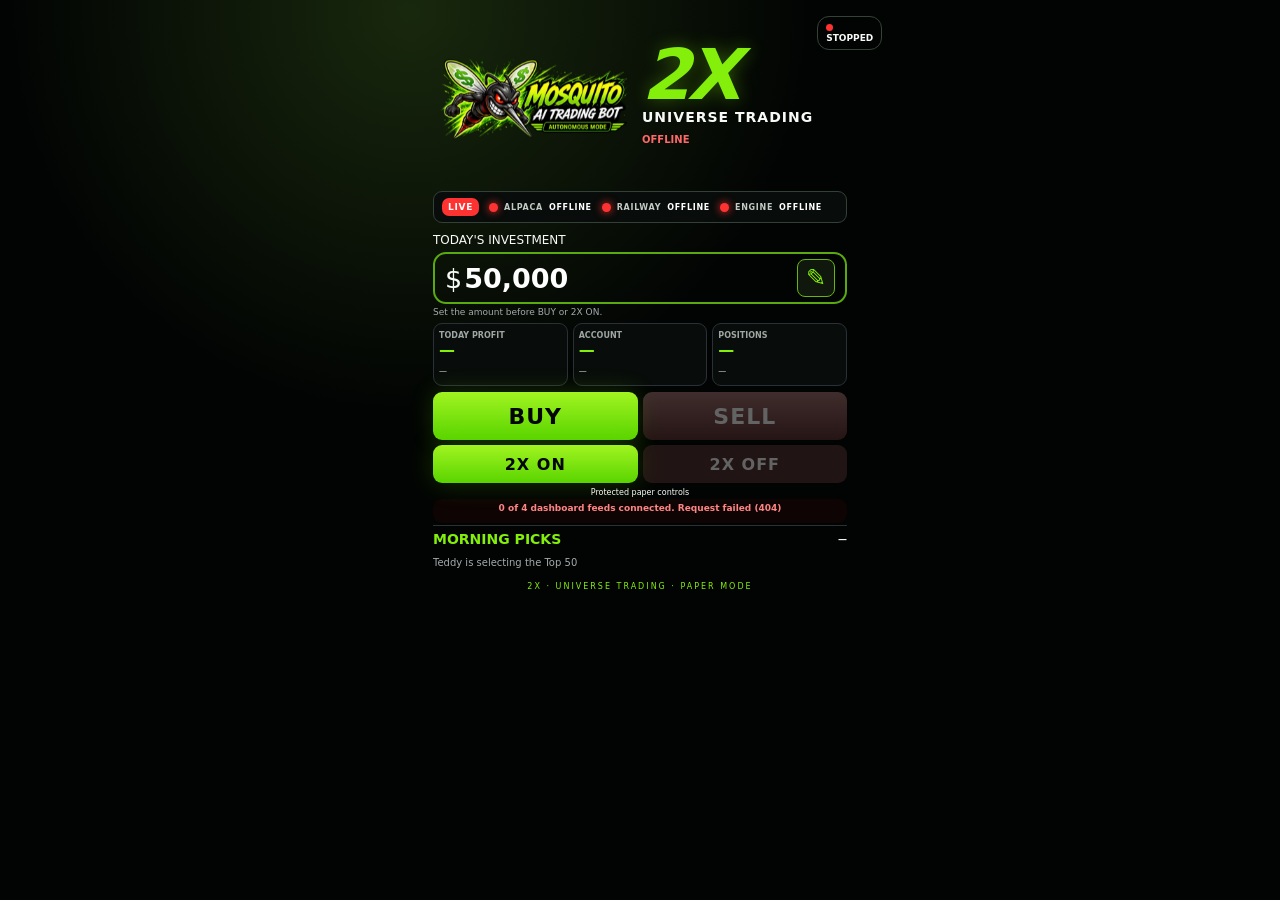
==== commit 7e25be00: "Brand 2X as universe trading bot" ====
--- a/templates/index.html
+++ b/templates/index.html
@@ -14,7 +14,7 @@
  <main class="app-shell compact-2x">
   <header class="compact-head">
    <div class="compact-brand"><img class="hero-base" src="/static/mosquito-hero.webp" alt="2X Mosquito"><img class="hero-profit-tail" src="/static/mosquito-hero-profit.webp" alt="" aria-hidden="true"></div>
-   <div><h1>2X</h1><p>AI TRADING</p><span id="connection-label">CONNECTING</span><span id="automation-label" class="visually-hidden"></span></div>
+   <div><h1>2X</h1><p>UNIVERSE TRADING</p><span id="connection-label">CONNECTING</span><span id="automation-label" class="visually-hidden"></span></div>
    <div class="live-pill"><i id="connection-dot"></i><b id="bot-status">—</b></div>
   </header>
   <section class="system-strip compact-system"><strong class="paper-badge">PAPER</strong><span><i id="alpaca-dot"></i>ALPACA <b id="alpaca-status">—</b></span><span class="hide-compact"><i id="railway-dot"></i>RAILWAY <b id="railway-status">—</b></span><span><i id="engine-dot"></i>ENGINE <b id="engine-status">—</b></span><small id="engine-cycle" class="visually-hidden"></small><span id="menu-mode" class="visually-hidden"></span></section>
@@ -48,7 +48,7 @@
     <div id="history-list"></div><div id="performance-list"></div><div id="alerts-list"></div><b id="alert-badge"></b><span id="performance-asof"></span><div id="performance-periods"></div>
    </div>
   </section>
-  <footer>2X MOSQUITO · PAPER MODE</footer>
+  <footer>2X · UNIVERSE TRADING · PAPER MODE</footer>
  </main>
 </body>
 </html>
--- a/static/style.css
+++ b/static/style.css
@@ -16,3 +16,36 @@
 
 /* 2X primary manual controls */
 .button.buy,.button.sell{min-height:76px;font-size:32px}.button.buy{background:linear-gradient(#a1f420,#59d400);color:#020500;box-shadow:0 0 24px #75e90033}.button.sell{background:linear-gradient(#ff5959,#b71919);color:#fff;box-shadow:0 0 24px #ff333322}.button.buy:disabled,.button.sell:disabled{box-shadow:none}@media(max-width:720px){.button.buy,.button.sell{min-height:66px;font-size:28px}}
+
+/* iPhone-first single-screen 2X */
+.compact-2x{max-width:430px;padding:calc(6px + env(safe-area-inset-top)) 8px 8px;min-height:0}
+.compact-head{display:grid;grid-template-columns:92px 1fr auto;align-items:center;gap:8px;height:104px}
+.compact-brand{position:relative;height:96px;overflow:visible}.compact-brand img{position:absolute;inset:0;width:100%;height:100%;object-fit:contain}.compact-head h1{margin:0;color:var(--green);font-size:48px;line-height:.8;font-style:italic}.compact-head p{margin:5px 0 3px;font:900 14px system-ui;letter-spacing:1px}.compact-head #connection-label{font:800 10px system-ui;color:var(--green)}.live-pill{align-self:start;margin-top:10px;padding:6px 8px;border:1px solid #364238;border-radius:12px;font:800 9px system-ui}.live-pill i{display:inline-block;width:7px;height:7px;border-radius:50%;background:var(--green);margin-right:4px}
+.compact-system{margin:0 0 6px;padding:6px 8px;gap:6px 10px;border-radius:9px;font-size:8px}.compact-system .paper-badge{padding:4px 6px;font-size:9px}
+.compact-money{margin-bottom:6px}.compact-money label{font-size:12px}.compact-money .money-input{height:52px;margin-top:4px;font-size:27px;padding:0 10px}.compact-money .money-input button{height:38px;flex-basis:38px}.compact-money small{display:block;margin-top:3px;color:var(--muted);font:9px system-ui}
+.quick-metrics{display:grid;grid-template-columns:repeat(3,1fr);gap:5px;margin-bottom:6px}.quick-metrics div{border:1px solid #293137;border-radius:9px;padding:7px 5px;background:#080c0a;min-width:0}.quick-metrics small{display:block;color:#9fa7a2;font:700 8px system-ui}.quick-metrics strong{display:block;color:var(--green);font:800 16px system-ui;white-space:nowrap;overflow:hidden;text-overflow:ellipsis}.quick-metrics span{font:8px system-ui;color:#c7ccc8}
+.compact-actions{display:grid;grid-template-columns:1fr 1fr;gap:5px}.compact-actions .button{min-height:48px;font-size:22px;border-radius:9px}.compact-actions .primary,.compact-actions .stop{grid-column:auto;font-size:16px;min-height:38px}.compact-actions small{font-size:8px}.notice{min-height:24px;margin:2px 0;padding:4px;font-size:9px}
+.compact-picks{border-top:1px solid #293137;padding-top:5px}.compact-title{display:flex;align-items:center;justify-content:space-between}.compact-title h2{margin:0;color:var(--green);font-size:14px}.compact-title b{font:800 9px system-ui}.compact-picks .data-list{max-height:190px;overflow:auto}.compact-picks .data-row{grid-template-columns:52px repeat(5,minmax(55px,1fr));gap:4px;padding:5px 2px;font-size:8px;min-width:360px}.compact-picks .empty{font-size:10px}
+.compact-2x footer{font-size:8px;margin-top:4px}.compact-2x .hero-profit-tail{clip-path:polygon(0 30%,52% 30%,52% 100%,0 100%)}
+@media(max-width:370px){.compact-head{grid-template-columns:78px 1fr auto;height:92px}.compact-brand{height:84px}.compact-head h1{font-size:42px}.compact-actions .button{min-height:44px}.compact-picks .data-list{max-height:160px}}
+
+/* 2X visual emphasis: larger mascot + stronger 2X while preserving profit throb */
+.compact-head{grid-template-columns:128px 1fr auto;height:132px;gap:4px}
+.compact-brand{height:126px;margin-left:-8px}
+.compact-head h1{font-size:64px;line-height:.76;letter-spacing:-3px;text-shadow:0 0 18px #83ef0b55}
+.compact-head p{font-size:13px;margin-top:8px}
+@media(max-width:370px){.compact-head{grid-template-columns:112px 1fr auto;height:118px}.compact-brand{height:112px}.compact-head h1{font-size:56px}}
+
+/* Bigger mascot revision */
+.compact-head{grid-template-columns:168px 1fr auto;height:160px}
+.compact-brand{height:158px;margin-left:-16px;margin-right:-8px}
+.compact-brand .hero-base,.compact-brand .hero-profit-tail{transform-origin:42% 58%}
+@media(max-width:370px){.compact-head{grid-template-columns:145px 1fr auto;height:142px}.compact-brand{height:140px;margin-left:-14px}.compact-head h1{font-size:52px}}
+
+/* Match the approved large mascot/header proportions */
+.compact-head{grid-template-columns:205px 1fr auto;height:185px;overflow:visible}
+.compact-brand{height:182px;margin-left:-22px;margin-right:-18px;z-index:2}
+.compact-brand img{object-fit:contain;object-position:left center}
+.compact-head h1{font-size:70px;line-height:.72;letter-spacing:-4px}
+.compact-head p{font-size:14px;white-space:nowrap}
+@media(max-width:390px){.compact-head{grid-template-columns:178px 1fr auto;height:165px}.compact-brand{height:162px;margin-left:-20px;margin-right:-15px}.compact-head h1{font-size:60px}}
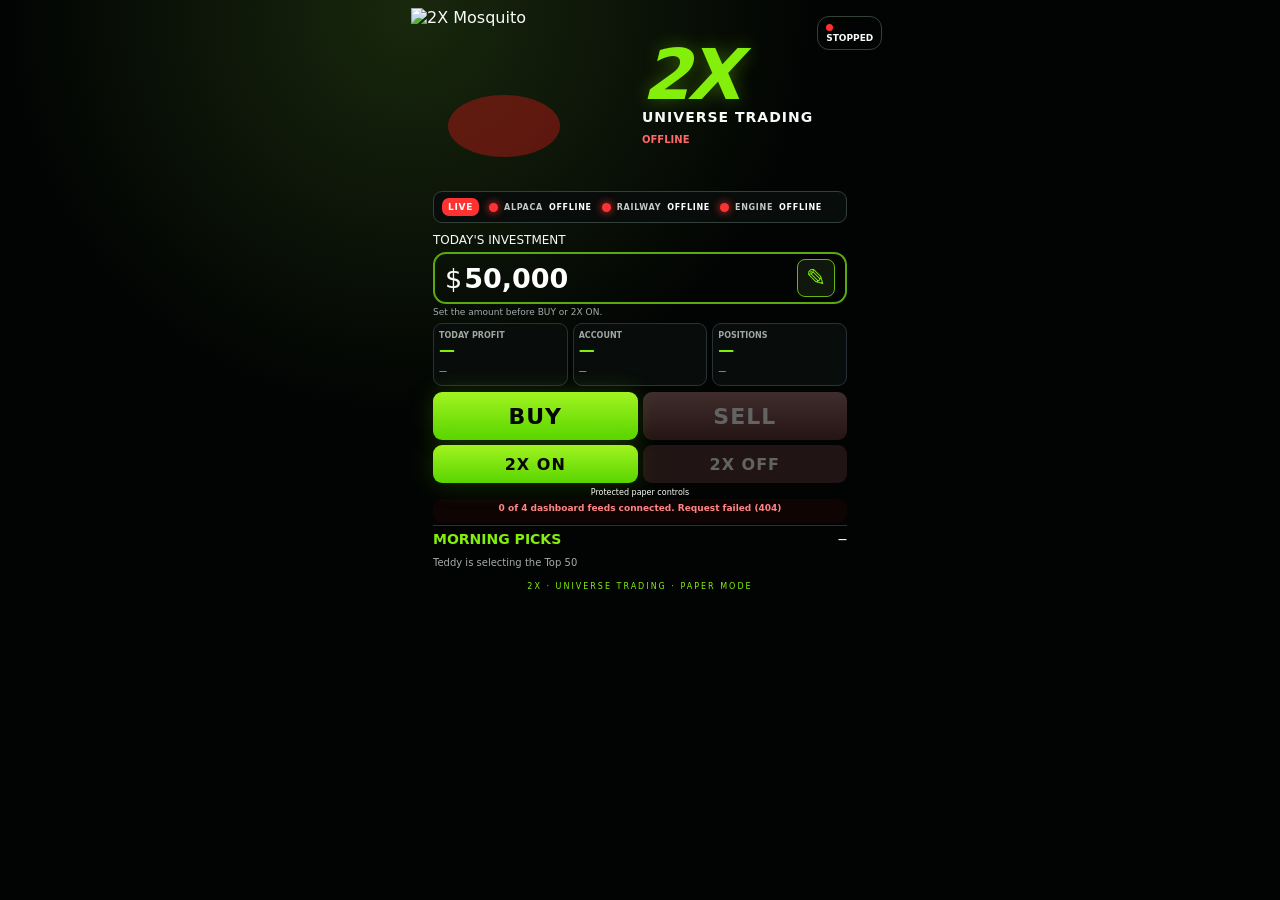
==== commit 053b5a33: "Use optimized 2X master artwork" ====
--- a/templates/index.html
+++ b/templates/index.html
@@ -13,7 +13,7 @@
 <body>
  <main class="app-shell compact-2x">
   <header class="compact-head">
-   <div class="compact-brand"><img class="hero-base" src="/static/mosquito-hero.webp" alt="2X Mosquito"><img class="hero-profit-tail" src="/static/mosquito-hero-profit.webp" alt="" aria-hidden="true"></div>
+   <div class="compact-brand"><img class="hero-base" src="/static/2x-master.jpg" alt="2X Mosquito"></div>
    <div><h1>2X</h1><p>UNIVERSE TRADING</p><span id="connection-label">CONNECTING</span><span id="automation-label" class="visually-hidden"></span></div>
    <div class="live-pill"><i id="connection-dot"></i><b id="bot-status">—</b></div>
   </header>
--- a/static/style.css
+++ b/static/style.css
@@ -49,3 +49,9 @@
 .compact-head h1{font-size:70px;line-height:.72;letter-spacing:-4px}
 .compact-head p{font-size:14px;white-space:nowrap}
 @media(max-width:390px){.compact-head{grid-template-columns:178px 1fr auto;height:165px}.compact-brand{height:162px;margin-left:-20px;margin-right:-15px}.compact-head h1{font-size:60px}}
+
+/* 2X belly state: red at start, green only after positive daily P/L; no red backlight */
+.compact-brand:after{content:"";position:absolute;left:15%;bottom:18%;width:46%;height:34%;border-radius:50%;background:rgba(205,25,25,.42);filter:none;z-index:-1;transition:background .35s,transform .35s}
+body[data-profit="positive"] .compact-brand:after{background:rgba(78,205,30,.48);transform:scale(calc(1 + min(var(--profit-intensity,.45),1)*.16))}
+body[data-ribbon-profit="positive"] .hero-base,body[data-ribbon-profit="positive"] .hero-profit-tail{animation:none!important}
+.compact-brand .hero-profit-tail{opacity:0!important;animation:none!important;filter:none!important}
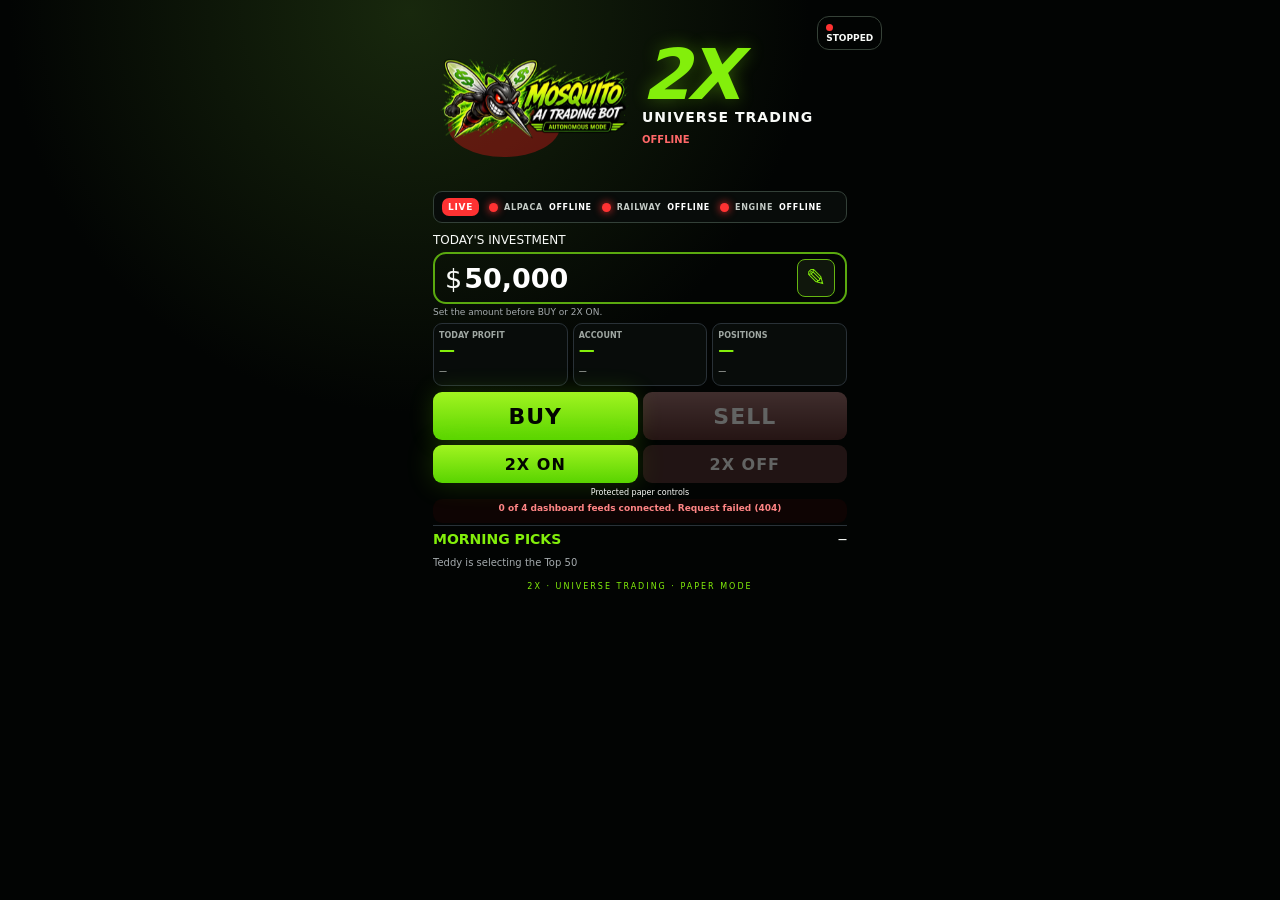
==== commit f2569947: "Restore working 2X artwork asset while master upload is unavailable" ====
--- a/templates/index.html
+++ b/templates/index.html
@@ -13,7 +13,7 @@
 <body>
  <main class="app-shell compact-2x">
   <header class="compact-head">
-   <div class="compact-brand"><img class="hero-base" src="/static/2x-master.jpg" alt="2X Mosquito"></div>
+   <div class="compact-brand"><img class="hero-base" src="/static/mosquito-hero.webp" alt="2X Mosquito"></div>
    <div><h1>2X</h1><p>UNIVERSE TRADING</p><span id="connection-label">CONNECTING</span><span id="automation-label" class="visually-hidden"></span></div>
    <div class="live-pill"><i id="connection-dot"></i><b id="bot-status">—</b></div>
   </header>
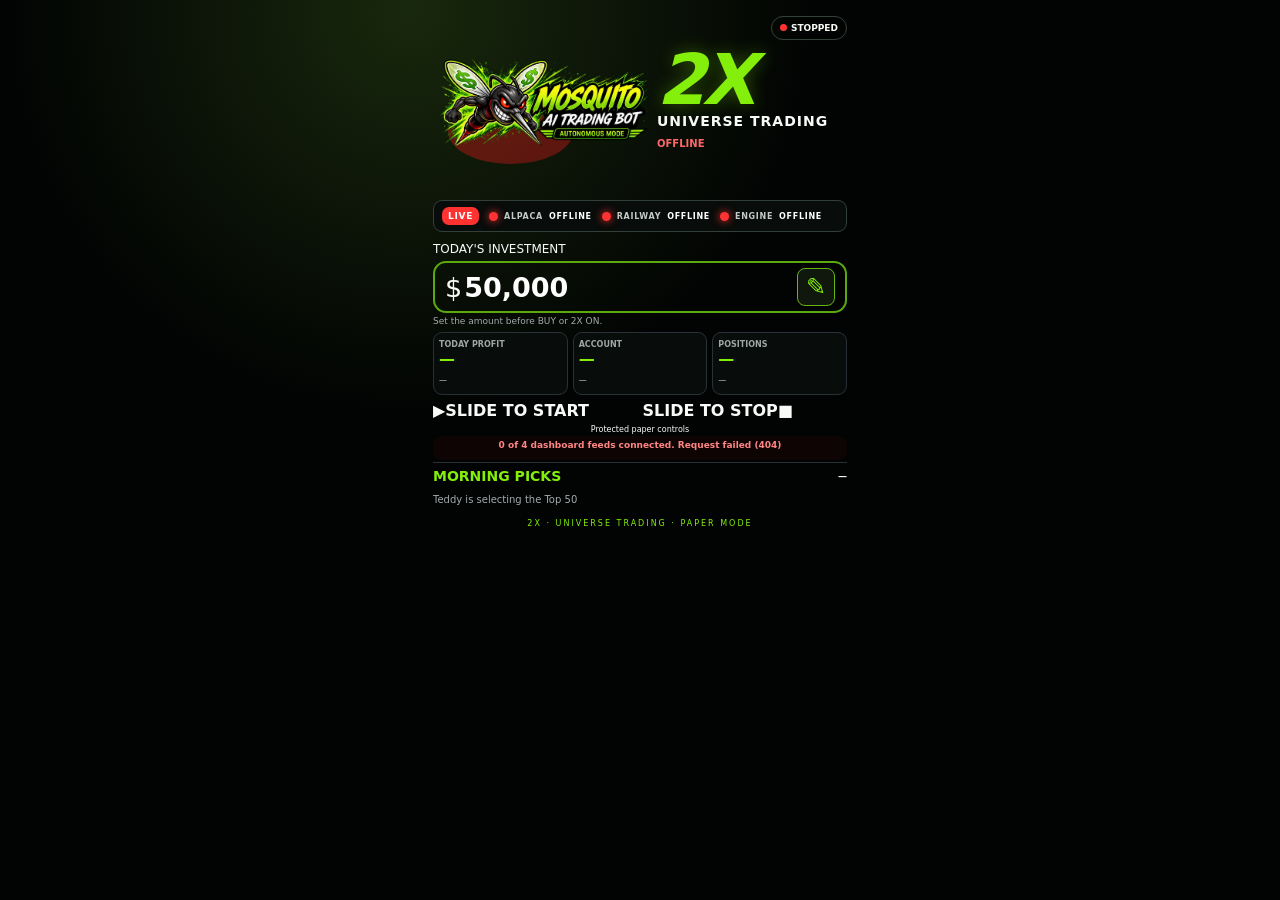
==== commit 6930a698: "Add intentional slide start and orange slide stop" ====
--- a/templates/index.html
+++ b/templates/index.html
@@ -30,10 +30,12 @@
     <div><small>POSITIONS</small><strong id="positions-count">—</strong><span id="trades-count">— trades</span></div>
    </section>
    <section class="trade-actions compact-actions">
-    <button id="buy-button" class="button buy" type="button">BUY</button>
-    <button id="sell-button" class="button sell" type="button">SELL</button>
-    <button id="start-button" class="button primary" type="button"><span id="primary-label">2X ON</span></button>
-    <button id="stop-button" class="button stop" type="button">2X OFF</button>
+    <div class="slide-control start-slide" id="start-slide"><span class="slide-knob" id="start-knob">▶</span><b>SLIDE TO START</b></div>
+    <div class="slide-control stop-slide" id="stop-slide"><b>SLIDE TO STOP</b><span class="slide-knob" id="stop-knob">■</span></div>
+    <button id="buy-button" class="visually-hidden" type="button">START</button>
+    <button id="sell-button" class="visually-hidden" type="button">SELL</button>
+    <button id="start-button" class="visually-hidden" type="button"><span id="primary-label">2X ON</span></button>
+    <button id="stop-button" class="visually-hidden" type="button">2X OFF</button>
     <button id="exit-button" class="visually-hidden" type="button">EXIT POSITIONS</button>
     <small id="action-hint">Protected paper controls</small>
    </section>
--- a/static/style.css
+++ b/static/style.css
@@ -55,3 +55,12 @@
 body[data-profit="positive"] .compact-brand:after{background:rgba(78,205,30,.48);transform:scale(calc(1 + min(var(--profit-intensity,.45),1)*.16))}
 body[data-ribbon-profit="positive"] .hero-base,body[data-ribbon-profit="positive"] .hero-profit-tail{animation:none!important}
 .compact-brand .hero-profit-tail{opacity:0!important;animation:none!important;filter:none!important}
+
+/* Approved iPhone proportions: oversized mascot and visible investment slider */
+.compact-head{grid-template-columns:220px minmax(0,1fr) auto;height:194px;overflow:visible}
+.compact-brand{height:192px;margin-left:-26px;margin-right:-26px}
+.compact-brand img{width:100%;height:100%;object-fit:contain;object-position:left center}
+.compact-money .slider-row{display:grid!important;grid-template-columns:28px 1fr 72px;gap:7px;margin:5px 0 2px;align-items:center}
+.compact-money .slider-row input{display:block!important;width:100%;height:30px;accent-color:var(--green)}
+.compact-money .slider-row output{display:block!important;color:var(--green);font:800 11px system-ui;text-align:right}
+@media(max-width:390px){.compact-head{grid-template-columns:190px minmax(0,1fr) auto;height:174px}.compact-brand{height:172px;margin-left:-24px;margin-right:-22px}}
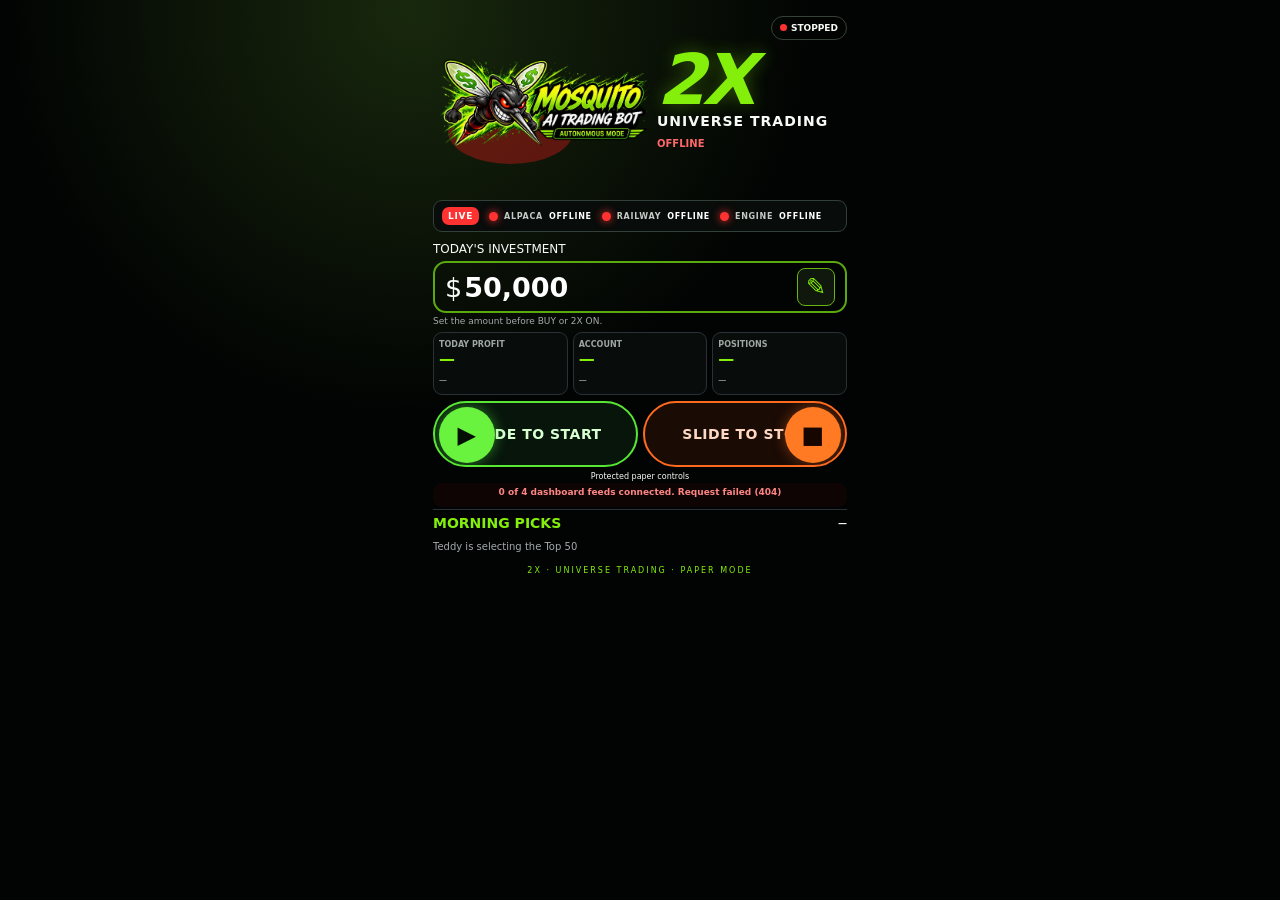
==== commit dea97907: "Bust cache for functional 2X controls" ====
--- a/templates/index.html
+++ b/templates/index.html
@@ -7,8 +7,8 @@
   <meta name="application-name" content="2X Mosquito">
   <meta name="color-scheme" content="dark">
   <title>2X Mosquito</title>
-  <link rel="stylesheet" href="/static/style.css?v=20260916-reentry">
-  <script src="/static/app.js?v=20260916-reentry" defer></script>
+  <link rel="stylesheet" href="/static/style.css?v=20260919-2xbuttons">
+  <script src="/static/app.js?v=20260919-2xbuttons" defer></script>
 </head>
 <body>
  <main class="app-shell compact-2x">
--- a/static/style.css
+++ b/static/style.css
@@ -64,3 +64,6 @@
 .compact-money .slider-row input{display:block!important;width:100%;height:30px;accent-color:var(--green)}
 .compact-money .slider-row output{display:block!important;color:var(--green);font:800 11px system-ui;text-align:right}
 @media(max-width:390px){.compact-head{grid-template-columns:190px minmax(0,1fr) auto;height:174px}.compact-brand{height:172px;margin-left:-24px;margin-right:-22px}}
+
+.slide-control{position:relative;min-height:66px;border:2px solid #555;border-radius:38px;display:flex;align-items:center;justify-content:center;overflow:hidden;font:900 14px system-ui;letter-spacing:.5px;user-select:none;touch-action:pan-y}.slide-control b{pointer-events:none}.slide-knob{position:absolute;top:4px;width:56px;height:56px;border-radius:50%;display:grid;place-items:center;font-size:24px;touch-action:none;cursor:grab;transition:transform .15s}.slide-knob:active{cursor:grabbing;transition:none}.start-slide{border-color:#58e833;color:#d7ffd0;background:#07150b}.start-slide .slide-knob{left:4px;background:#69f23e;color:#041006;box-shadow:0 0 14px #55ff4477}.stop-slide{border-color:#ff6a21;color:#ffd8c4;background:#1a0b05}.stop-slide .slide-knob{right:4px;background:#ff7a22;color:#170600;box-shadow:0 0 14px #ff741f66}.compact-actions{grid-template-columns:1fr 1fr}.compact-actions #action-hint{grid-column:1/-1}
+@media(max-width:390px){.slide-control{min-height:60px;font-size:11px}.slide-knob{width:50px;height:50px}}
